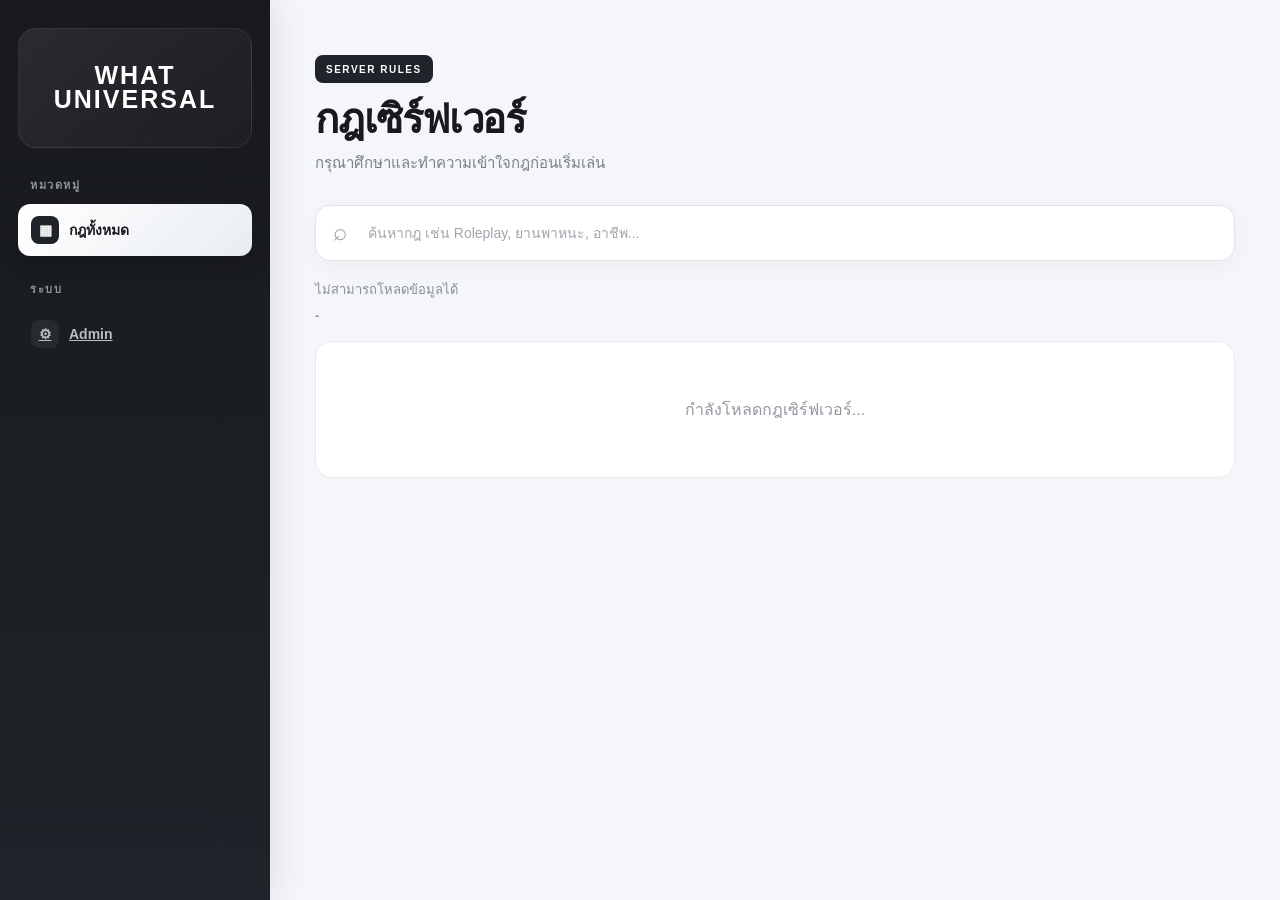
==== index.html @ ab51846b "Update index.html" ====
<!DOCTYPE html>
<html lang="th">

<head>

    <meta charset="UTF-8">

    <meta
        name="viewport"
        content="width=device-width, initial-scale=1.0"
    >

    <title>WHAT UNIVERSAL — Server Rules</title>

    <link
        rel="stylesheet"
        href="style.css"
    >

</head>


<body>

<div class="app">


    <!-- =========================================
         SIDEBAR
         ========================================= -->

    <aside class="sidebar">


        <!-- LOGO -->

        <div class="logo">

            <h2>
                WHAT<br>
                UNIVERSAL
            </h2>

        </div>


        <!-- MENU -->

        <div class="menu-title">
            หมวดหมู่
        </div>


        <nav id="categoryMenu">

            <button class="category-btn active">

                <span>▦</span>

                กฎทั้งหมด

            </button>

        </nav>


        <!-- ADMIN -->

        <div class="menu-title">
            ระบบ
        </div>


        <a
            href="admin.html"
            class="category-btn"
        >

            <span>⚙</span>

            Admin

        </a>


    </aside>



    <!-- =========================================
         MAIN
         ========================================= -->

    <main class="main">


        <div class="container">


            <!-- HEADER -->

            <header class="page-header">


                <div class="header-label">
                    SERVER RULES
                </div>


                <h1>
                    กฎเซิร์ฟเวอร์
                </h1>


                <p>
                    กรุณาศึกษาและทำความเข้าใจกฎก่อนเริ่มเล่น
                </p>


            </header>



            <!-- SEARCH -->

            <div class="search-box">

                <input
                    type="text"
                    id="searchInput"
                    placeholder="ค้นหากฎ เช่น Roleplay, ยานพาหนะ, อาชีพ..."
                    autocomplete="off"
                >

            </div>



            <!-- STATUS -->

            <div
                id="status"
                class="status"
            >
                กำลังโหลด...
            </div>


            <div
                id="ruleCount"
                class="rule-count"
            >
                -
            </div>



            <!-- RULES -->

            <section
                id="rulesContainer"
                class="rules"
            >

                <div class="loading">
                    กำลังโหลดกฎเซิร์ฟเวอร์...
                </div>

            </section>


        </div>


    </main>


</div>


<script src="script.js"></script>

</body>

</html>
---- style.css ----
/* =====================================================
   WHAT UNIVERSAL
   Main Website Style
   ===================================================== */

* {
    box-sizing: border-box;
    margin: 0;
    padding: 0;
}

html {
    scroll-behavior: smooth;
}

body {
    font-family:
        "Segoe UI",
        "Noto Sans Thai",
        Tahoma,
        sans-serif;

    background: #f4f6f9;
    color: #20242a;
}


/* =====================================================
   APP
   ===================================================== */

.app {
    min-height: 100vh;
    display: flex;
}


/* =====================================================
   SIDEBAR
   ===================================================== */

.sidebar {
    width: 270px;
    min-height: 100vh;

    position: fixed;
    left: 0;
    top: 0;

    padding: 28px 18px;

    background:
        linear-gradient(
            180deg,
            #17191d 0%,
            #202329 100%
        );

    color: #fff;

    box-shadow:
        8px 0 30px rgba(0, 0, 0, 0.08);

    z-index: 100;
}


/* =====================================================
   LOGO
   ===================================================== */

.logo {
    min-height: 120px;

    display: flex;
    align-items: center;
    justify-content: center;

    margin-bottom: 28px;

    border-radius: 18px;

    background:
        linear-gradient(
            145deg,
            rgba(255,255,255,0.08),
            rgba(255,255,255,0.02)
        );

    border: 1px solid rgba(255,255,255,0.08);
}

.logo h2 {
    font-size: 25px;
    line-height: .95;
    letter-spacing: 2px;
    text-align: center;
    font-weight: 900;
}


/* =====================================================
   MENU TITLE
   ===================================================== */

.menu-title {
    margin: 24px 12px 10px;

    font-size: 11px;

    color: #8e949d;

    text-transform: uppercase;

    letter-spacing: 1.5px;

    font-weight: 700;
}


/* =====================================================
   CATEGORY MENU
   ===================================================== */

#categoryMenu {
    display: flex;
    flex-direction: column;
    gap: 6px;
}


/* ปุ่มหมวดหมู่ */

.category-btn {
    width: 100%;

    display: flex;
    align-items: center;

    padding: 12px 13px;

    border: none;
    border-radius: 12px;

    background: transparent;

    color: #b8bdc5;

    font-family: inherit;
    font-size: 14px;
    font-weight: 600;

    text-align: left;

    cursor: pointer;

    transition:
        background .2s ease,
        color .2s ease,
        transform .2s ease;
}


.category-btn:hover {
    background: rgba(255,255,255,.07);

    color: #fff;

    transform: translateX(3px);
}


.category-btn.active {
    background:
        linear-gradient(
            135deg,
            #fff,
            #e9edf2
        );

    color: #17191d;

    box-shadow:
        0 8px 20px rgba(0,0,0,.18);
}


.category-btn span {
    width: 28px;
    height: 28px;

    display: inline-flex;

    align-items: center;
    justify-content: center;

    margin-right: 10px;

    border-radius: 8px;

    background: rgba(255,255,255,.06);

    font-size: 14px;

    flex-shrink: 0;

    transition:
        background .2s ease,
        transform .2s ease;
}


.category-btn:hover span {
    background: rgba(255,255,255,.12);

    transform: scale(1.05);
}


.category-btn.active span {
    background: #202329;

    color: #fff;
}


/* =====================================================
   MAIN
   ===================================================== */

.main {
    width: calc(100% - 270px);

    margin-left: 270px;

    min-height: 100vh;

    padding: 55px 45px;
}


.container {
    width: 100%;

    max-width: 1100px;

    margin: 0 auto;
}


/* =====================================================
   HEADER
   ===================================================== */

.page-header {
    margin-bottom: 30px;
}


.header-label {
    display: inline-flex;

    align-items: center;

    height: 28px;

    padding: 0 11px;

    margin-bottom: 12px;

    border-radius: 8px;

    background: #202329;

    color: #fff;

    font-size: 10px;

    font-weight: 800;

    letter-spacing: 1.5px;
}


.page-header h1 {
    font-size: 40px;

    line-height: 1.2;

    font-weight: 900;

    letter-spacing: -1.2px;

    color: #17191d;

    margin-bottom: 8px;
}


.page-header p {
    font-size: 15px;

    margin-top: 5px;

    color: #7b8189;
}


/* =====================================================
   SEARCH
   ===================================================== */

.search-box {
    position: relative;

    margin-bottom: 18px;
}


.search-box::before {
    content: "⌕";

    position: absolute;

    left: 18px;
    top: 50%;

    transform: translateY(-52%);

    font-size: 24px;

    color: #9aa0a8;

    pointer-events: none;

    z-index: 2;
}


.search-box input {
    width: 100%;

    height: 56px;

    padding: 0 20px 0 52px;

    border-radius: 15px;

    border: 1px solid #e1e4e8;

    background: #fff;

    color: #22262b;

    font-family: inherit;

    font-size: 14px;

    outline: none;

    box-shadow:
        0 5px 20px rgba(20,30,40,.04);

    transition:
        border .2s ease,
        box-shadow .2s ease;
}


.search-box input::placeholder {
    color: #a1a6ad;
}


.search-box input:focus {
    border-color: #9da4ad;

    box-shadow:
        0 0 0 4px rgba(40,45,50,.06);
}


/* =====================================================
   STATUS / COUNT
   ===================================================== */

.status {
    font-size: 13px;

    color: #8a9098;

    margin-bottom: 8px;
}


.rule-count {
    font-size: 13px;

    color: #8a9098;

    margin-bottom: 18px;

    font-weight: 600;
}


/* =====================================================
   RULES
   ===================================================== */

.rules {
    display: flex;

    flex-direction: column;

    gap: 14px;
}


/* =====================================================
   RULE CARD
   ===================================================== */

.rule-card {
    position: relative;

    display: flex;

    gap: 18px;

    padding: 22px 24px;

    background: #fff;

    border: 1px solid #e7e9ec;

    border-radius: 17px;

    box-shadow:
        0 5px 18px rgba(20,30,40,.035);

    transition:
        transform .2s ease,
        box-shadow .2s ease,
        border-color .2s ease;

    overflow: hidden;
}


.rule-card::before {
    content: "";

    position: absolute;

    left: 0;
    top: 0;

    width: 4px;
    height: 100%;

    background: #202329;

    opacity: 0;

    transition: opacity .2s ease;
}


.rule-card:hover {
    transform: translateY(-3px);

    border-color: #d8dce1;

    box-shadow:
        0 12px 30px rgba(20,30,40,.08);
}


.rule-card:hover::before {
    opacity: 1;
}


/* =====================================================
   RULE NUMBER
   ===================================================== */

.rule-number {
    width: 42px;
    height: 42px;

    display: flex;

    align-items: center;
    justify-content: center;

    flex-shrink: 0;

    border-radius: 12px;

    background: #202329;

    color: #fff;

    font-size: 12px;

    font-weight: 800;

    box-shadow:
        0 5px 12px rgba(0,0,0,.12);
}


/* =====================================================
   RULE CONTENT
   ===================================================== */

.rule-content {
    min-width: 0;
    flex: 1;
}


.rule-category {
    display: inline-flex;

    align-items: center;

    min-height: 25px;

    padding: 0 10px;

    margin-bottom: 8px;

    border-radius: 7px;

    background: #f0f2f4;

    color: #606771;

    font-size: 10px;

    font-weight: 700;

    letter-spacing: .3px;
}


.rule-content h3 {
    font-size: 18px;

    font-weight: 800;

    line-height: 1.4;

    color: #1d2126;

    margin-bottom: 8px;
}


.rule-content p {
    font-size: 14px;

    line-height: 1.8;

    color: #666c74;

    white-space: pre-line;
}


/* =====================================================
   LOADING
   ===================================================== */

.loading {
    padding: 55px 20px;

    text-align: center;

    color: #9298a0;

    background: #fff;

    border: 1px solid #e7e9ec;

    border-radius: 17px;
}


/* =====================================================
   EMPTY
   ===================================================== */

.empty-state {
    padding: 65px 20px;

    text-align: center;

    background: #fff;

    border: 1px solid #e7e9ec;

    border-radius: 17px;

    color: #9298a0;
}


.empty-icon {
    font-size: 38px;

    margin-bottom: 12px;

    color: #a5aab1;
}


.empty-state h3 {
    margin-bottom: 6px;

    font-size: 18px;

    color: #4d535b;
}


.empty-state p {
    font-size: 13px;

    color: #969ca4;
}


/* =====================================================
   SCROLLBAR
   ===================================================== */

::-webkit-scrollbar {
    width: 8px;
}


::-webkit-scrollbar-track {
    background: #f4f6f9;
}


::-webkit-scrollbar-thumb {
    background: #c9cdd2;

    border-radius: 20px;
}


::-webkit-scrollbar-thumb:hover {
    background: #aeb3ba;
}


/* =====================================================
   MOBILE
   ===================================================== */

@media (max-width: 850px) {

    .sidebar {
        width: 220px;
    }

    .main {
        width: calc(100% - 220px);

        margin-left: 220px;

        padding: 40px 25px;
    }

}


@media (max-width: 650px) {

    .app {
        display: block;
    }


    .sidebar {
        position: relative;

        width: 100%;

        min-height: auto;

        padding: 18px;

        box-shadow:
            0 5px 20px rgba(0,0,0,.08);
    }


    .logo {
        min-height: 85px;

        margin-bottom: 15px;
    }


    .logo h2 {
        font-size: 22px;
    }


    .menu-title {
        margin-top: 15px;
    }


    #categoryMenu {
        gap: 5px;
    }


    .category-btn {
        padding: 11px 12px;
    }


    .main {
        width: 100%;

        margin-left: 0;

        padding: 30px 16px;
    }


    .page-header h1 {
        font-size: 28px;
    }


    .rule-card {
        gap: 13px;

        padding: 19px;
    }


    .rule-number {
        width: 36px;
        height: 36px;

        border-radius: 10px;

        font-size: 11px;
    }


    .rule-content h3 {
        font-size: 17px;
    }


    .rule-content p {
        font-size: 13px;

        line-height: 1.7;
    }

}
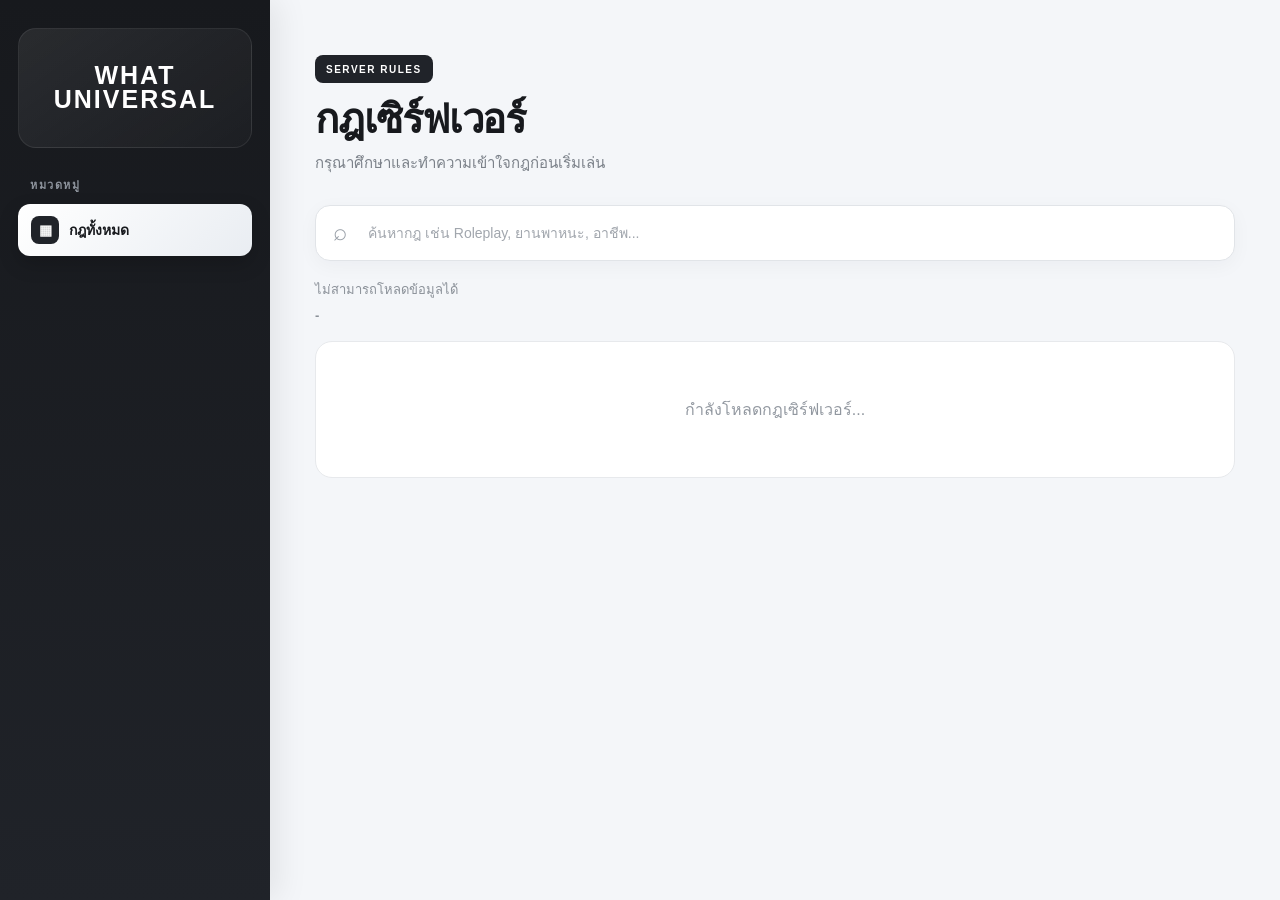
==== commit e029d588: "Update index.html" ====
--- a/index.html
+++ b/index.html
@@ -62,25 +62,6 @@
             </button>
 
         </nav>
-
-
-        <!-- ADMIN -->
-
-        <div class="menu-title">
-            ระบบ
-        </div>
-
-
-        <a
-            href="admin.html"
-            class="category-btn"
-        >
-
-            <span>⚙</span>
-
-            Admin
-
-        </a>
 
 
     </aside>
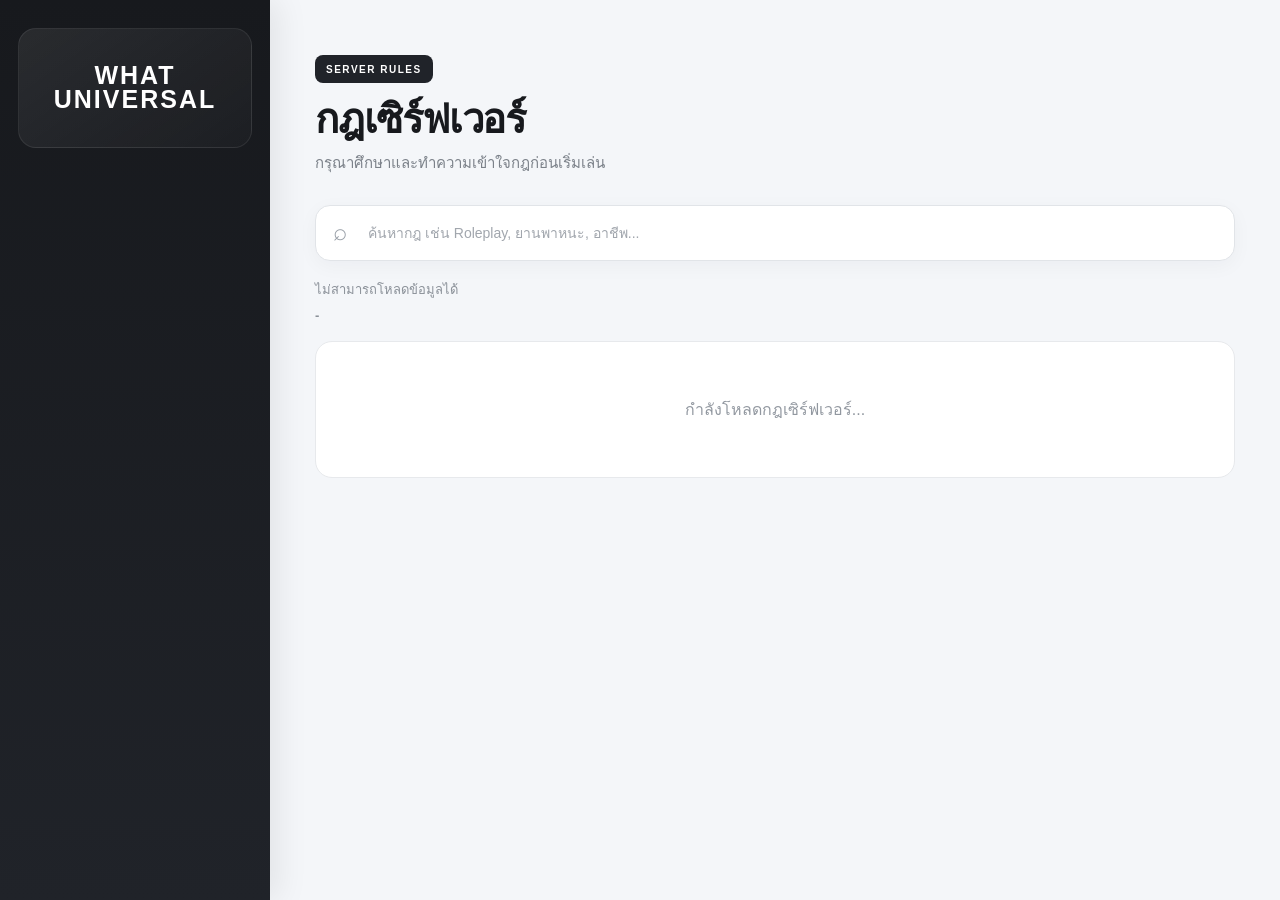
==== commit 51e021f3: "Update index.html" ====
--- a/index.html
+++ b/index.html
@@ -46,21 +46,8 @@
 
         <!-- MENU -->
 
-        <div class="menu-title">
-            หมวดหมู่
-        </div>
-
-
         <nav id="categoryMenu">
-
-            <button class="category-btn active">
-
-                <span>▦</span>
-
-                กฎทั้งหมด
-
-            </button>
-
+            
         </nav>
 
 
@@ -159,7 +146,7 @@
 </div>
 
 
-<script src="script.js"></script>
+<script src="script.js?v=2"></script>
 
 </body>
 
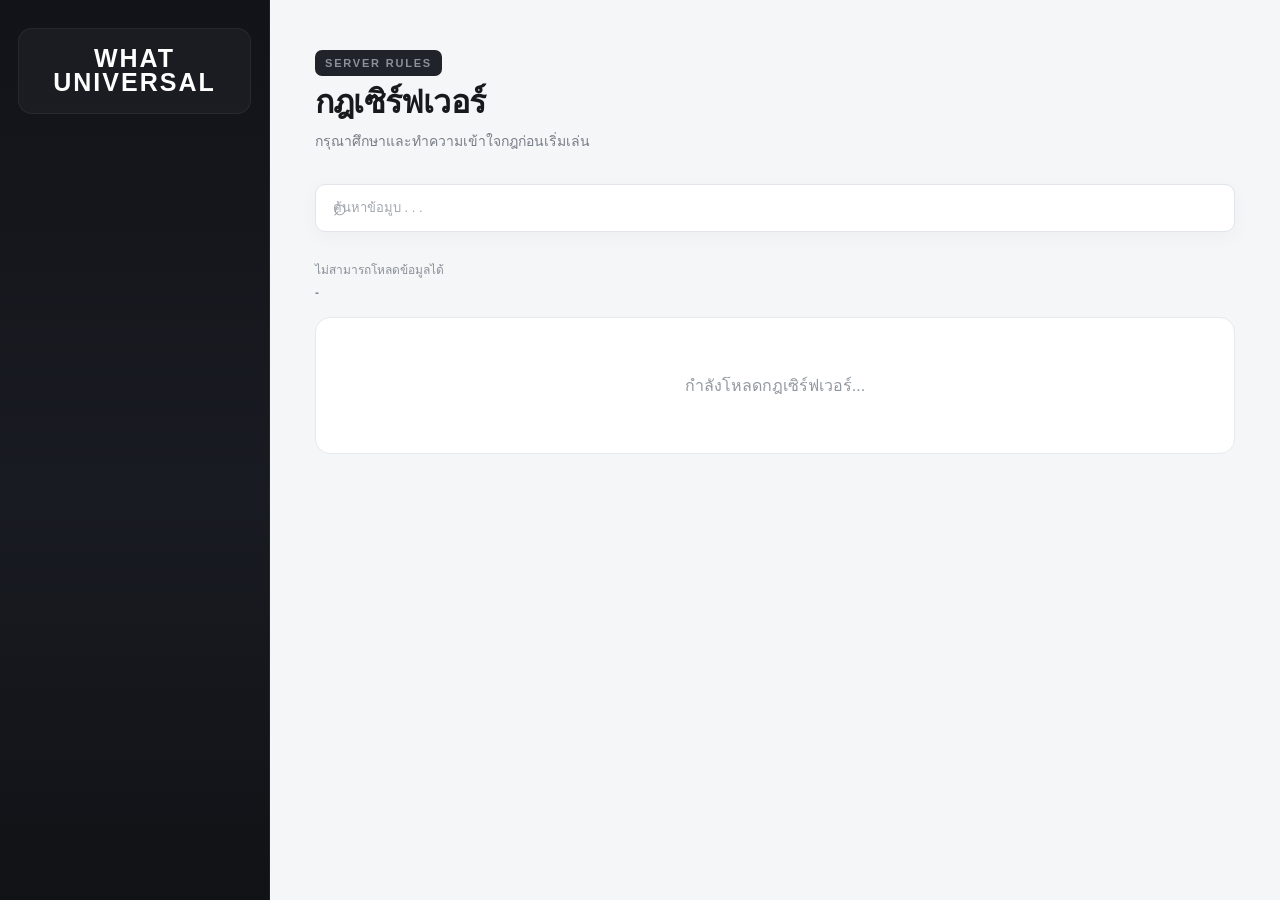
==== commit 4014c0d6: "Update index.html" ====
--- a/index.html
+++ b/index.html
@@ -96,7 +96,7 @@
                 <input
                     type="text"
                     id="searchInput"
-                    placeholder="ค้นหากฎ เช่น Roleplay, ยานพาหนะ, อาชีพ..."
+                    placeholder="ค้นหาข้อมูบ . . ."
                     autocomplete="off"
                 >
 
@@ -146,7 +146,7 @@
 </div>
 
 
-<script src="script.js?v=2"></script>
+<script src="script.js?v=3"></script>
 
 </body>
 
--- a/style.css
+++ b/style.css
@@ -1,6 +1,6 @@
 /* =====================================================
    WHAT UNIVERSAL
-   Main Website Style
+   RUN TOWN INSPIRED UI
    ===================================================== */
 
 * {
@@ -20,7 +20,7 @@
         Tahoma,
         sans-serif;
 
-    background: #f4f6f9;
+    background: #f5f6f8;
     color: #20242a;
 }
 
@@ -40,81 +40,67 @@
    ===================================================== */
 
 .sidebar {
+    position: fixed;
+    top: 0;
+    left: 0;
     width: 270px;
-    min-height: 100vh;
-
-    position: fixed;
-    left: 0;
-    top: 0;
-
-    padding: 28px 18px;
+    height: 100vh;
 
     background:
         linear-gradient(
             180deg,
-            #17191d 0%,
-            #202329 100%
+            #111318 0%,
+            #181b21 55%,
+            #101216 100%
         );
 
-    color: #fff;
-
-    box-shadow:
-        8px 0 30px rgba(0, 0, 0, 0.08);
-
+    border-right: 1px solid rgba(255, 255, 255, 0.06);
+
+    padding: 28px 18px;
+    box-sizing: border-box;
+
+    overflow-y: auto;
     z-index: 100;
 }
 
-
 /* =====================================================
    LOGO
    ===================================================== */
 
 .logo {
-    min-height: 120px;
-
-    display: flex;
-    align-items: center;
-    justify-content: center;
-
+    padding: 18px 16px;
     margin-bottom: 28px;
 
-    border-radius: 18px;
-
-    background:
-        linear-gradient(
-            145deg,
-            rgba(255,255,255,0.08),
-            rgba(255,255,255,0.02)
-        );
-
-    border: 1px solid rgba(255,255,255,0.08);
+    background: rgba(255, 255, 255, 0.035);
+    border: 1px solid rgba(255, 255, 255, 0.06);
+    border-radius: 14px;
+
+    text-align: left;
+}
+
+.logo h2 {
+    margin: 0;
+
+    color: #ffffff;
+
+    font-size: 21px;
+    line-height: 1.05;
+    font-weight: 800;
+
+    letter-spacing: 1.5px;
 }
 
 .logo h2 {
     font-size: 25px;
     line-height: .95;
+
     letter-spacing: 2px;
+
     text-align: center;
+
     font-weight: 900;
-}
-
-
-/* =====================================================
-   MENU TITLE
-   ===================================================== */
-
-.menu-title {
-    margin: 24px 12px 10px;
-
-    font-size: 11px;
-
-    color: #8e949d;
-
-    text-transform: uppercase;
-
-    letter-spacing: 1.5px;
-
-    font-weight: 700;
+
+    color: #fff;
 }
 
 
@@ -125,102 +111,144 @@
 #categoryMenu {
     display: flex;
     flex-direction: column;
-    gap: 6px;
-}
-
-
-/* ปุ่มหมวดหมู่ */
+    gap: 5px;
+}
+
+
+/* =====================================================
+   MENU TITLE
+   ===================================================== */
+
+#categoryMenu .menu-title {
+    display: block;
+    width: 100%;
+
+    margin: 20px 12px 7px;
+
+    color: #777d87;
+
+    font-size: 10px;
+
+    font-weight: 800;
+
+    text-transform: uppercase;
+
+    letter-spacing: 1.8px;
+}
+
+
+/* =====================================================
+   CATEGORY BUTTON
+   ===================================================== */
 
 .category-btn {
     width: 100%;
 
     display: flex;
     align-items: center;
-
-    padding: 12px 13px;
-
-    border: none;
-    border-radius: 12px;
+    gap: 12px;
+
+    padding: 11px 13px;
+    margin-bottom: 5px;
+
+    border: 0;
+    border-radius: 9px;
 
     background: transparent;
 
-    color: #b8bdc5;
-
-    font-family: inherit;
-    font-size: 14px;
-    font-weight: 600;
+    color: #aeb3bc;
+
+    font-size: 13px;
+    font-weight: 500;
 
     text-align: left;
 
     cursor: pointer;
 
     transition:
-        background .2s ease,
-        color .2s ease,
-        transform .2s ease;
-}
-
+        background 0.2s ease,
+        color 0.2s ease,
+        transform 0.2s ease;
+}
 
 .category-btn:hover {
-    background: rgba(255,255,255,.07);
+    background: rgba(255, 255, 255, 0.055);
+    color: #ffffff;
+}
+
+.category-btn.active {
+    background: rgba(255, 255, 255, 0.09);
+    color: #ffffff;
+}
+
+.category-btn span {
+    width: 7px;
+    height: 7px;
+
+    flex-shrink: 0;
+
+    display: block;
+
+    border-radius: 50%;
+
+    background: #777d87;
+
+    font-size: 0;
+}
+
+.category-btn.active span {
+    background: #ffffff;
+}
+
+
+.category-btn:hover {
+    background: rgba(255,255,255,.055);
 
     color: #fff;
 
-    transform: translateX(3px);
+    transform: translateX(2px);
 }
 
 
 .category-btn.active {
-    background:
-        linear-gradient(
-            135deg,
-            #fff,
-            #e9edf2
-        );
+    background: #fff;
 
     color: #17191d;
 
     box-shadow:
-        0 8px 20px rgba(0,0,0,.18);
+        0 8px 22px rgba(0,0,0,.18);
 }
 
 
 .category-btn span {
-    width: 28px;
-    height: 28px;
+    width: 25px;
+    height: 25px;
 
     display: inline-flex;
 
     align-items: center;
     justify-content: center;
 
-    margin-right: 10px;
-
-    border-radius: 8px;
-
-    background: rgba(255,255,255,.06);
-
-    font-size: 14px;
+    margin-right: 9px;
+
+    font-size: 9px;
 
     flex-shrink: 0;
 
+    color: currentColor;
+
     transition:
-        background .2s ease,
         transform .2s ease;
 }
 
 
 .category-btn:hover span {
-    background: rgba(255,255,255,.12);
-
-    transform: scale(1.05);
+    transform: scale(1.15);
 }
 
 
 .category-btn.active span {
-    background: #202329;
-
-    color: #fff;
+    color: #17191d;
 }
 
 
@@ -235,7 +263,7 @@
 
     min-height: 100vh;
 
-    padding: 55px 45px;
+    padding: 50px 45px;
 }
 
 
@@ -249,11 +277,11 @@
 
 
 /* =====================================================
-   HEADER
+   PAGE HEADER
    ===================================================== */
 
 .page-header {
-    margin-bottom: 30px;
+    margin-bottom: 28px;
 }
 
 
@@ -262,47 +290,47 @@
 
     align-items: center;
 
-    height: 28px;
-
-    padding: 0 11px;
-
-    margin-bottom: 12px;
-
-    border-radius: 8px;
+    height: 26px;
+
+    padding: 0 10px;
+
+    margin-bottom: 13px;
+
+    border-radius: 7px;
 
     background: #202329;
 
     color: #fff;
 
-    font-size: 10px;
+    font-size: 9px;
 
     font-weight: 800;
 
-    letter-spacing: 1.5px;
+    letter-spacing: 1.6px;
 }
 
 
 .page-header h1 {
     font-size: 40px;
 
-    line-height: 1.2;
+    line-height: 1.15;
 
     font-weight: 900;
 
-    letter-spacing: -1.2px;
+    letter-spacing: -1.3px;
 
     color: #17191d;
 
-    margin-bottom: 8px;
+    margin-bottom: 9px;
 }
 
 
 .page-header p {
-    font-size: 15px;
-
-    margin-top: 5px;
-
-    color: #7b8189;
+    font-size: 14px;
+
+    color: #858b94;
+
+    line-height: 1.7;
 }
 
 
@@ -327,7 +355,7 @@
 
     transform: translateY(-52%);
 
-    font-size: 24px;
+    font-size: 23px;
 
     color: #9aa0a8;
 
@@ -340,13 +368,13 @@
 .search-box input {
     width: 100%;
 
-    height: 56px;
-
-    padding: 0 20px 0 52px;
-
-    border-radius: 15px;
-
-    border: 1px solid #e1e4e8;
+    height: 54px;
+
+    padding: 0 20px 0 51px;
+
+    border-radius: 13px;
+
+    border: 1px solid #e2e5e8;
 
     background: #fff;
 
@@ -359,7 +387,7 @@
     outline: none;
 
     box-shadow:
-        0 5px 20px rgba(20,30,40,.04);
+        0 5px 20px rgba(20,30,40,.035);
 
     transition:
         border .2s ease,
@@ -373,10 +401,10 @@
 
 
 .search-box input:focus {
-    border-color: #9da4ad;
+    border-color: #b7bcc3;
 
     box-shadow:
-        0 0 0 4px rgba(40,45,50,.06);
+        0 0 0 4px rgba(40,45,50,.045);
 }
 
 
@@ -385,20 +413,20 @@
    ===================================================== */
 
 .status {
-    font-size: 13px;
+    font-size: 12px;
 
     color: #8a9098;
 
-    margin-bottom: 8px;
+    margin-bottom: 7px;
 }
 
 
 .rule-count {
-    font-size: 13px;
-
-    color: #8a9098;
-
-    margin-bottom: 18px;
+    font-size: 12px;
+
+    color: #858b94;
+
+    margin-bottom: 17px;
 
     font-weight: 600;
 }
@@ -413,7 +441,7 @@
 
     flex-direction: column;
 
-    gap: 14px;
+    gap: 12px;
 }
 
 
@@ -426,15 +454,15 @@
 
     display: flex;
 
-    gap: 18px;
-
-    padding: 22px 24px;
+    gap: 17px;
+
+    padding: 21px 22px;
 
     background: #fff;
 
-    border: 1px solid #e7e9ec;
-
-    border-radius: 17px;
+    border: 1px solid #e8eaed;
+
+    border-radius: 15px;
 
     box-shadow:
         0 5px 18px rgba(20,30,40,.035);
@@ -448,6 +476,16 @@
 }
 
 
+.rule-card:hover {
+    transform: translateY(-2px);
+
+    border-color: #d9dde2;
+
+    box-shadow:
+        0 12px 30px rgba(20,30,40,.075);
+}
+
+
 .rule-card::before {
     content: "";
 
@@ -456,7 +494,7 @@
     left: 0;
     top: 0;
 
-    width: 4px;
+    width: 3px;
     height: 100%;
 
     background: #202329;
@@ -467,7 +505,192 @@
 }
 
 
-.rule-card:hover {
+.rule-card:hover::before {
+    opacity: 1;
+}
+
+
+/* =====================================================
+   RULE NUMBER
+   ===================================================== */
+
+.rule-number {
+    width: 40px;
+    height: 40px;
+
+    display: flex;
+
+    align-items: center;
+    justify-content: center;
+
+    flex-shrink: 0;
+
+    border-radius: 10px;
+
+    background: #202329;
+
+    color: #fff;
+
+    font-size: 11px;
+
+    font-weight: 800;
+}
+
+
+/* =====================================================
+   RULE CONTENT
+   ===================================================== */
+
+.rule-content {
+    min-width: 0;
+
+    flex: 1;
+}
+
+
+.rule-category {
+    display: inline-flex;
+
+    align-items: center;
+
+    min-height: 24px;
+
+    padding: 0 9px;
+
+    margin-bottom: 7px;
+
+    border-radius: 6px;
+
+    background: #f0f2f4;
+
+    color: #626871;
+
+    font-size: 9px;
+
+    font-weight: 700;
+
+    letter-spacing: .3px;
+}
+
+
+.rule-content h3 {
+    font-size: 17px;
+
+    font-weight: 800;
+
+    line-height: 1.4;
+
+    color: #1d2126;
+
+    margin-bottom: 7px;
+}
+
+
+.rule-content p {
+    font-size: 13px;
+
+    line-height: 1.8;
+
+    color: #666c74;
+
+    white-space: pre-line;
+}
+
+
+/* =====================================================
+   HOME PAGE
+   ===================================================== */
+
+.home-page {
+    width: 100%;
+}
+
+
+.home-label {
+    display: inline-flex;
+
+    align-items: center;
+
+    padding: 7px 10px;
+
+    margin-bottom: 14px;
+
+    border-radius: 7px;
+
+    background: #202329;
+
+    color: #fff;
+
+    font-size: 9px;
+
+    font-weight: 800;
+
+    letter-spacing: 1.5px;
+}
+
+
+.home-page h2 {
+    font-size: 36px;
+
+    line-height: 1.2;
+
+    font-weight: 900;
+
+    letter-spacing: -1px;
+
+    color: #17191d;
+
+    margin-bottom: 10px;
+}
+
+
+.home-page > p {
+    font-size: 14px;
+
+    color: #858b94;
+
+    line-height: 1.8;
+
+    margin-bottom: 30px;
+}
+
+
+/* =====================================================
+   HOME CARDS
+   ===================================================== */
+
+.home-grid {
+    display: grid;
+
+    grid-template-columns:
+        repeat(3, 1fr);
+
+    gap: 14px;
+}
+
+
+.home-card {
+    padding: 24px;
+
+    min-height: 145px;
+
+    background: #fff;
+
+    border: 1px solid #e7e9ec;
+
+    border-radius: 15px;
+
+    box-shadow:
+        0 5px 18px rgba(20,30,40,.035);
+
+    transition:
+        transform .2s ease,
+        box-shadow .2s ease,
+        border-color .2s ease;
+}
+
+
+.home-card:hover {
     transform: translateY(-3px);
 
     border-color: #d8dce1;
@@ -477,97 +700,23 @@
 }
 
 
-.rule-card:hover::before {
-    opacity: 1;
-}
-
-
-/* =====================================================
-   RULE NUMBER
-   ===================================================== */
-
-.rule-number {
-    width: 42px;
-    height: 42px;
-
-    display: flex;
-
-    align-items: center;
-    justify-content: center;
-
-    flex-shrink: 0;
-
-    border-radius: 12px;
-
-    background: #202329;
-
-    color: #fff;
-
-    font-size: 12px;
+.home-card-title {
+    margin-bottom: 10px;
+
+    font-size: 16px;
 
     font-weight: 800;
 
-    box-shadow:
-        0 5px 12px rgba(0,0,0,.12);
-}
-
-
-/* =====================================================
-   RULE CONTENT
-   ===================================================== */
-
-.rule-content {
-    min-width: 0;
-    flex: 1;
-}
-
-
-.rule-category {
-    display: inline-flex;
-
-    align-items: center;
-
-    min-height: 25px;
-
-    padding: 0 10px;
-
-    margin-bottom: 8px;
-
-    border-radius: 7px;
-
-    background: #f0f2f4;
-
-    color: #606771;
-
-    font-size: 10px;
-
-    font-weight: 700;
-
-    letter-spacing: .3px;
-}
-
-
-.rule-content h3 {
-    font-size: 18px;
-
-    font-weight: 800;
-
-    line-height: 1.4;
-
     color: #1d2126;
-
-    margin-bottom: 8px;
-}
-
-
-.rule-content p {
-    font-size: 14px;
+}
+
+
+.home-card-text {
+    font-size: 13px;
 
     line-height: 1.8;
 
-    color: #666c74;
-
-    white-space: pre-line;
+    color: #777d85;
 }
 
 
@@ -586,7 +735,7 @@
 
     border: 1px solid #e7e9ec;
 
-    border-radius: 17px;
+    border-radius: 15px;
 }
 
 
@@ -603,7 +752,7 @@
 
     border: 1px solid #e7e9ec;
 
-    border-radius: 17px;
+    border-radius: 15px;
 
     color: #9298a0;
 }
@@ -644,7 +793,7 @@
 
 
 ::-webkit-scrollbar-track {
-    background: #f4f6f9;
+    background: #f5f6f8;
 }
 
 
@@ -670,6 +819,7 @@
         width: 220px;
     }
 
+
     .main {
         width: calc(100% - 220px);
 
@@ -678,6 +828,12 @@
         padding: 40px 25px;
     }
 
+
+    .home-grid {
+        grid-template-columns:
+            1fr;
+    }
+
 }
 
 
@@ -714,7 +870,7 @@
     }
 
 
-    .menu-title {
+    #categoryMenu .menu-title {
         margin-top: 15px;
     }
 
@@ -740,6 +896,16 @@
 
     .page-header h1 {
         font-size: 28px;
+    }
+
+
+    .home-page h2 {
+        font-size: 28px;
+    }
+
+
+    .home-grid {
+        grid-template-columns: 1fr;
     }
 
 
@@ -754,9 +920,9 @@
         width: 36px;
         height: 36px;
 
-        border-radius: 10px;
-
-        font-size: 11px;
+        border-radius: 9px;
+
+        font-size: 10px;
     }
 
 
@@ -772,3 +938,81 @@
     }
 
 }
+
+.category-btn span {
+    display: none !important;
+}
+
+.page-header {
+    margin-bottom: 30px;
+}
+
+.header-label {
+    margin-bottom: 8px;
+
+    color: #8b919b;
+
+    font-size: 11px;
+    font-weight: 700;
+
+    letter-spacing: 1.8px;
+    text-transform: uppercase;
+}
+
+.page-header h1 {
+    margin: 0;
+
+    color: #17191d;
+
+    font-size: 32px;
+    font-weight: 800;
+
+    letter-spacing: -0.8px;
+}
+
+.page-header p {
+    margin: 9px 0 0;
+
+    color: #777d87;
+
+    font-size: 14px;
+}
+
+.search-box {
+    margin-bottom: 28px;
+}
+
+.search-box input {
+    width: 100%;
+    height: 48px;
+
+    padding: 0 17px;
+
+    box-sizing: border-box;
+
+    border: 1px solid #e1e4e8;
+    border-radius: 10px;
+
+    background: #ffffff;
+
+    color: #20242a;
+
+    font-size: 13px;
+
+    outline: none;
+
+    transition:
+        border-color 0.2s ease,
+        box-shadow 0.2s ease;
+}
+
+.search-box input::placeholder {
+    color: #a2a7af;
+}
+
+.search-box input:focus {
+    border-color: #c5c9d0;
+
+    box-shadow:
+        0 0 0 3px rgba(0, 0, 0, 0.04);
+}
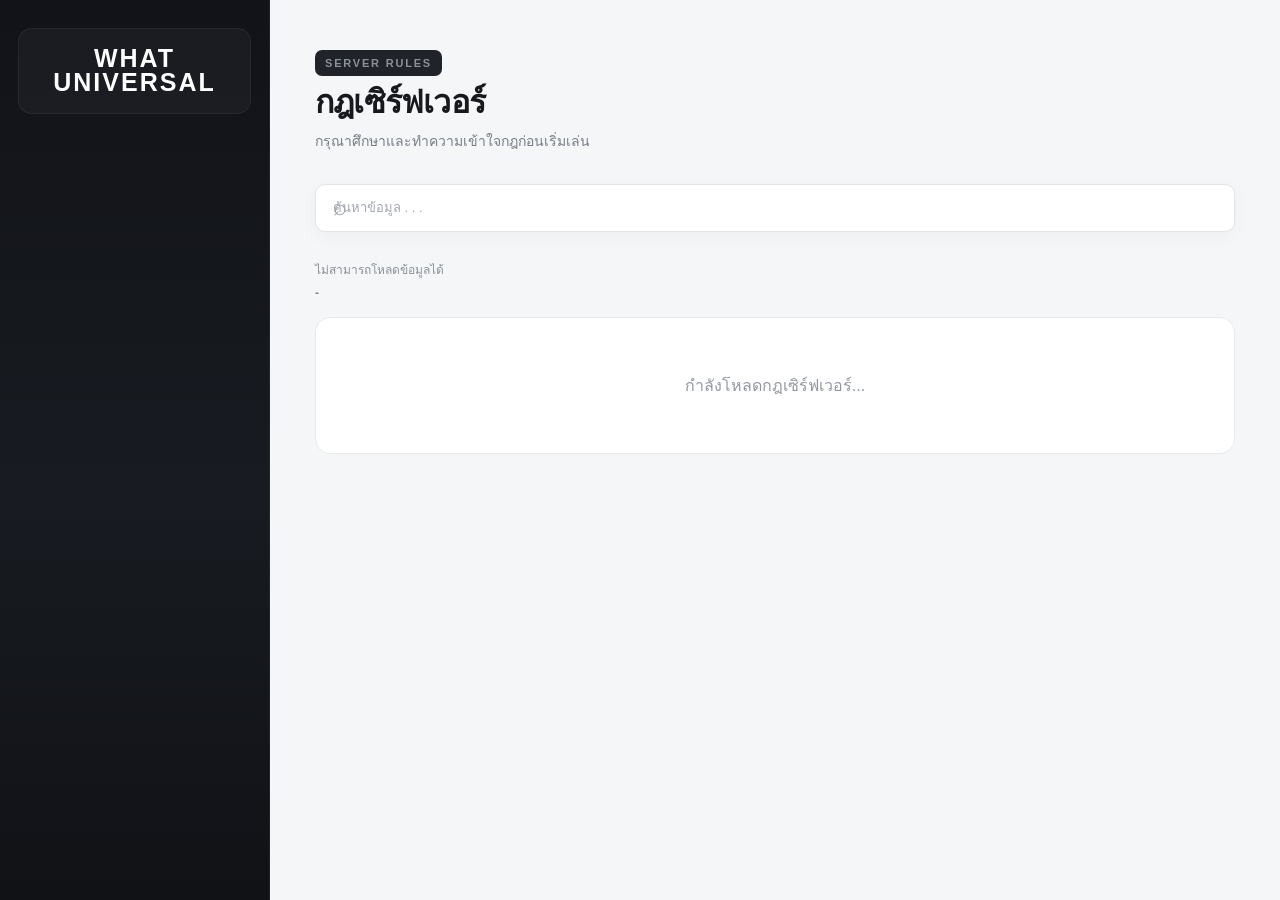
==== commit 91dc395e: "Update index.html" ====
--- a/index.html
+++ b/index.html
@@ -96,7 +96,7 @@
                 <input
                     type="text"
                     id="searchInput"
-                    placeholder="ค้นหาข้อมูบ . . ."
+                    placeholder="ค้นหาข้อมูล . . ."
                     autocomplete="off"
                 >
 
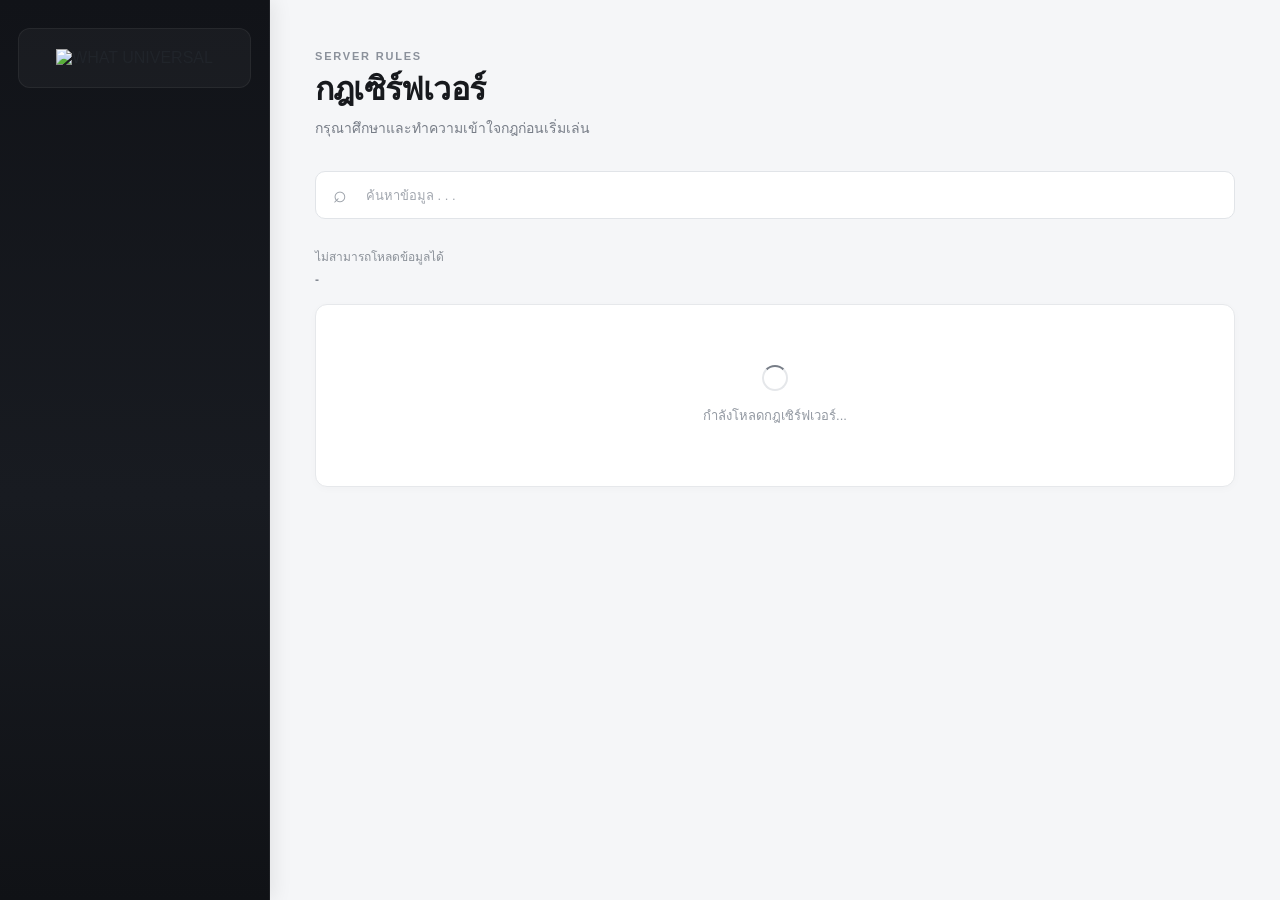
==== commit 7c444567: "Update index.html" ====
--- a/index.html
+++ b/index.html
@@ -35,13 +35,8 @@
         <!-- LOGO -->
 
         <div class="logo">
-
-            <h2>
-                WHAT<br>
-                UNIVERSAL
-            </h2>
-
-        </div>
+    <img src="logo.png" alt="WHAT UNIVERSAL">
+</div>
 
 
         <!-- MENU -->
--- a/style.css
+++ b/style.css
@@ -43,8 +43,11 @@
     position: fixed;
     top: 0;
     left: 0;
+
     width: 270px;
     height: 100vh;
+
+    padding: 28px 18px;
 
     background:
         linear-gradient(
@@ -56,26 +59,30 @@
 
     border-right: 1px solid rgba(255, 255, 255, 0.06);
 
-    padding: 28px 18px;
-    box-sizing: border-box;
+    box-shadow:
+        4px 0 18px rgba(0, 0, 0, 0.08);
 
     overflow-y: auto;
+
     z-index: 100;
 }
 
+
 /* =====================================================
    LOGO
    ===================================================== */
 
 .logo {
-    padding: 18px 16px;
-    margin-bottom: 28px;
+    padding: 20px 18px;
+    margin-bottom: 24px;
 
     background: rgba(255, 255, 255, 0.035);
+
     border: 1px solid rgba(255, 255, 255, 0.06);
-    border-radius: 14px;
-
-    text-align: left;
+
+    border-radius: 12px;
+
+    text-align: center;
 }
 
 .logo h2 {
@@ -83,24 +90,12 @@
 
     color: #ffffff;
 
-    font-size: 21px;
-    line-height: 1.05;
-    font-weight: 800;
-
-    letter-spacing: 1.5px;
-}
-
-.logo h2 {
     font-size: 25px;
-    line-height: .95;
+    line-height: 0.95;
+
+    font-weight: 900;
 
     letter-spacing: 2px;
-
-    text-align: center;
-
-    font-weight: 900;
-
-    color: #fff;
 }
 
 
@@ -123,17 +118,16 @@
     display: block;
     width: 100%;
 
-    margin: 20px 12px 7px;
+    margin: 20px 0 8px;
+    padding-left: 14px;
 
     color: #777d87;
 
     font-size: 10px;
-
-    font-weight: 800;
-
+    font-weight: 700;
+
+    letter-spacing: 1.5px;
     text-transform: uppercase;
-
-    letter-spacing: 1.8px;
 }
 
 
@@ -143,21 +137,22 @@
 
 .category-btn {
     width: 100%;
+    min-height: 42px;
 
     display: flex;
     align-items: center;
-    gap: 12px;
-
-    padding: 11px 13px;
-    margin-bottom: 5px;
+
+    padding: 10px 14px;
+    margin-bottom: 4px;
 
     border: 0;
-    border-radius: 9px;
+    border-radius: 8px;
 
     background: transparent;
 
     color: #aeb3bc;
 
+    font-family: inherit;
     font-size: 13px;
     font-weight: 500;
 
@@ -172,8 +167,10 @@
 }
 
 .category-btn:hover {
-    background: rgba(255, 255, 255, 0.055);
+    background: rgba(255, 255, 255, 0.05);
     color: #ffffff;
+
+    transform: translateX(2px);
 }
 
 .category-btn.active {
@@ -181,74 +178,11 @@
     color: #ffffff;
 }
 
+
+/* ซ่อน icon / จุดเดิมของเมนู */
+
 .category-btn span {
-    width: 7px;
-    height: 7px;
-
-    flex-shrink: 0;
-
-    display: block;
-
-    border-radius: 50%;
-
-    background: #777d87;
-
-    font-size: 0;
-}
-
-.category-btn.active span {
-    background: #ffffff;
-}
-
-
-.category-btn:hover {
-    background: rgba(255,255,255,.055);
-
-    color: #fff;
-
-    transform: translateX(2px);
-}
-
-
-.category-btn.active {
-    background: #fff;
-
-    color: #17191d;
-
-    box-shadow:
-        0 8px 22px rgba(0,0,0,.18);
-}
-
-
-.category-btn span {
-    width: 25px;
-    height: 25px;
-
-    display: inline-flex;
-
-    align-items: center;
-    justify-content: center;
-
-    margin-right: 9px;
-
-    font-size: 9px;
-
-    flex-shrink: 0;
-
-    color: currentColor;
-
-    transition:
-        transform .2s ease;
-}
-
-
-.category-btn:hover span {
-    transform: scale(1.15);
-}
-
-
-.category-btn.active span {
-    color: #17191d;
+    display: none !important;
 }
 
 
@@ -267,9 +201,12 @@
 }
 
 
+/* =====================================================
+   CONTAINER
+   ===================================================== */
+
 .container {
     width: 100%;
-
     max-width: 1100px;
 
     margin: 0 auto;
@@ -281,54 +218,40 @@
    ===================================================== */
 
 .page-header {
-    margin-bottom: 28px;
-}
-
+    margin-bottom: 30px;
+}
 
 .header-label {
-    display: inline-flex;
-
-    align-items: center;
-
-    height: 26px;
-
-    padding: 0 10px;
-
-    margin-bottom: 13px;
-
-    border-radius: 7px;
-
-    background: #202329;
-
-    color: #fff;
-
-    font-size: 9px;
-
+    margin-bottom: 8px;
+
+    color: #8b919b;
+
+    font-size: 11px;
+    font-weight: 700;
+
+    letter-spacing: 1.8px;
+    text-transform: uppercase;
+}
+
+.page-header h1 {
+    margin: 0;
+
+    color: #17191d;
+
+    font-size: 32px;
     font-weight: 800;
 
-    letter-spacing: 1.6px;
-}
-
-
-.page-header h1 {
-    font-size: 40px;
-
-    line-height: 1.15;
-
-    font-weight: 900;
-
-    letter-spacing: -1.3px;
-
-    color: #17191d;
-
-    margin-bottom: 9px;
-}
-
+    line-height: 1.2;
+
+    letter-spacing: -0.8px;
+}
 
 .page-header p {
+    margin: 9px 0 0;
+
+    color: #777d87;
+
     font-size: 14px;
-
-    color: #858b94;
 
     line-height: 1.7;
 }
@@ -341,9 +264,8 @@
 .search-box {
     position: relative;
 
-    margin-bottom: 18px;
-}
-
+    margin-bottom: 28px;
+}
 
 .search-box::before {
     content: "⌕";
@@ -355,640 +277,20 @@
 
     transform: translateY(-52%);
 
+    color: #9aa0a8;
+
     font-size: 23px;
 
-    color: #9aa0a8;
-
     pointer-events: none;
 
     z-index: 2;
-}
-
-
-.search-box input {
-    width: 100%;
-
-    height: 54px;
-
-    padding: 0 20px 0 51px;
-
-    border-radius: 13px;
-
-    border: 1px solid #e2e5e8;
-
-    background: #fff;
-
-    color: #22262b;
-
-    font-family: inherit;
-
-    font-size: 14px;
-
-    outline: none;
-
-    box-shadow:
-        0 5px 20px rgba(20,30,40,.035);
-
-    transition:
-        border .2s ease,
-        box-shadow .2s ease;
-}
-
-
-.search-box input::placeholder {
-    color: #a1a6ad;
-}
-
-
-.search-box input:focus {
-    border-color: #b7bcc3;
-
-    box-shadow:
-        0 0 0 4px rgba(40,45,50,.045);
-}
-
-
-/* =====================================================
-   STATUS / COUNT
-   ===================================================== */
-
-.status {
-    font-size: 12px;
-
-    color: #8a9098;
-
-    margin-bottom: 7px;
-}
-
-
-.rule-count {
-    font-size: 12px;
-
-    color: #858b94;
-
-    margin-bottom: 17px;
-
-    font-weight: 600;
-}
-
-
-/* =====================================================
-   RULES
-   ===================================================== */
-
-.rules {
-    display: flex;
-
-    flex-direction: column;
-
-    gap: 12px;
-}
-
-
-/* =====================================================
-   RULE CARD
-   ===================================================== */
-
-.rule-card {
-    position: relative;
-
-    display: flex;
-
-    gap: 17px;
-
-    padding: 21px 22px;
-
-    background: #fff;
-
-    border: 1px solid #e8eaed;
-
-    border-radius: 15px;
-
-    box-shadow:
-        0 5px 18px rgba(20,30,40,.035);
-
-    transition:
-        transform .2s ease,
-        box-shadow .2s ease,
-        border-color .2s ease;
-
-    overflow: hidden;
-}
-
-
-.rule-card:hover {
-    transform: translateY(-2px);
-
-    border-color: #d9dde2;
-
-    box-shadow:
-        0 12px 30px rgba(20,30,40,.075);
-}
-
-
-.rule-card::before {
-    content: "";
-
-    position: absolute;
-
-    left: 0;
-    top: 0;
-
-    width: 3px;
-    height: 100%;
-
-    background: #202329;
-
-    opacity: 0;
-
-    transition: opacity .2s ease;
-}
-
-
-.rule-card:hover::before {
-    opacity: 1;
-}
-
-
-/* =====================================================
-   RULE NUMBER
-   ===================================================== */
-
-.rule-number {
-    width: 40px;
-    height: 40px;
-
-    display: flex;
-
-    align-items: center;
-    justify-content: center;
-
-    flex-shrink: 0;
-
-    border-radius: 10px;
-
-    background: #202329;
-
-    color: #fff;
-
-    font-size: 11px;
-
-    font-weight: 800;
-}
-
-
-/* =====================================================
-   RULE CONTENT
-   ===================================================== */
-
-.rule-content {
-    min-width: 0;
-
-    flex: 1;
-}
-
-
-.rule-category {
-    display: inline-flex;
-
-    align-items: center;
-
-    min-height: 24px;
-
-    padding: 0 9px;
-
-    margin-bottom: 7px;
-
-    border-radius: 6px;
-
-    background: #f0f2f4;
-
-    color: #626871;
-
-    font-size: 9px;
-
-    font-weight: 700;
-
-    letter-spacing: .3px;
-}
-
-
-.rule-content h3 {
-    font-size: 17px;
-
-    font-weight: 800;
-
-    line-height: 1.4;
-
-    color: #1d2126;
-
-    margin-bottom: 7px;
-}
-
-
-.rule-content p {
-    font-size: 13px;
-
-    line-height: 1.8;
-
-    color: #666c74;
-
-    white-space: pre-line;
-}
-
-
-/* =====================================================
-   HOME PAGE
-   ===================================================== */
-
-.home-page {
-    width: 100%;
-}
-
-
-.home-label {
-    display: inline-flex;
-
-    align-items: center;
-
-    padding: 7px 10px;
-
-    margin-bottom: 14px;
-
-    border-radius: 7px;
-
-    background: #202329;
-
-    color: #fff;
-
-    font-size: 9px;
-
-    font-weight: 800;
-
-    letter-spacing: 1.5px;
-}
-
-
-.home-page h2 {
-    font-size: 36px;
-
-    line-height: 1.2;
-
-    font-weight: 900;
-
-    letter-spacing: -1px;
-
-    color: #17191d;
-
-    margin-bottom: 10px;
-}
-
-
-.home-page > p {
-    font-size: 14px;
-
-    color: #858b94;
-
-    line-height: 1.8;
-
-    margin-bottom: 30px;
-}
-
-
-/* =====================================================
-   HOME CARDS
-   ===================================================== */
-
-.home-grid {
-    display: grid;
-
-    grid-template-columns:
-        repeat(3, 1fr);
-
-    gap: 14px;
-}
-
-
-.home-card {
-    padding: 24px;
-
-    min-height: 145px;
-
-    background: #fff;
-
-    border: 1px solid #e7e9ec;
-
-    border-radius: 15px;
-
-    box-shadow:
-        0 5px 18px rgba(20,30,40,.035);
-
-    transition:
-        transform .2s ease,
-        box-shadow .2s ease,
-        border-color .2s ease;
-}
-
-
-.home-card:hover {
-    transform: translateY(-3px);
-
-    border-color: #d8dce1;
-
-    box-shadow:
-        0 12px 30px rgba(20,30,40,.08);
-}
-
-
-.home-card-title {
-    margin-bottom: 10px;
-
-    font-size: 16px;
-
-    font-weight: 800;
-
-    color: #1d2126;
-}
-
-
-.home-card-text {
-    font-size: 13px;
-
-    line-height: 1.8;
-
-    color: #777d85;
-}
-
-
-/* =====================================================
-   LOADING
-   ===================================================== */
-
-.loading {
-    padding: 55px 20px;
-
-    text-align: center;
-
-    color: #9298a0;
-
-    background: #fff;
-
-    border: 1px solid #e7e9ec;
-
-    border-radius: 15px;
-}
-
-
-/* =====================================================
-   EMPTY
-   ===================================================== */
-
-.empty-state {
-    padding: 65px 20px;
-
-    text-align: center;
-
-    background: #fff;
-
-    border: 1px solid #e7e9ec;
-
-    border-radius: 15px;
-
-    color: #9298a0;
-}
-
-
-.empty-icon {
-    font-size: 38px;
-
-    margin-bottom: 12px;
-
-    color: #a5aab1;
-}
-
-
-.empty-state h3 {
-    margin-bottom: 6px;
-
-    font-size: 18px;
-
-    color: #4d535b;
-}
-
-
-.empty-state p {
-    font-size: 13px;
-
-    color: #969ca4;
-}
-
-
-/* =====================================================
-   SCROLLBAR
-   ===================================================== */
-
-::-webkit-scrollbar {
-    width: 8px;
-}
-
-
-::-webkit-scrollbar-track {
-    background: #f5f6f8;
-}
-
-
-::-webkit-scrollbar-thumb {
-    background: #c9cdd2;
-
-    border-radius: 20px;
-}
-
-
-::-webkit-scrollbar-thumb:hover {
-    background: #aeb3ba;
-}
-
-
-/* =====================================================
-   MOBILE
-   ===================================================== */
-
-@media (max-width: 850px) {
-
-    .sidebar {
-        width: 220px;
-    }
-
-
-    .main {
-        width: calc(100% - 220px);
-
-        margin-left: 220px;
-
-        padding: 40px 25px;
-    }
-
-
-    .home-grid {
-        grid-template-columns:
-            1fr;
-    }
-
-}
-
-
-@media (max-width: 650px) {
-
-    .app {
-        display: block;
-    }
-
-
-    .sidebar {
-        position: relative;
-
-        width: 100%;
-
-        min-height: auto;
-
-        padding: 18px;
-
-        box-shadow:
-            0 5px 20px rgba(0,0,0,.08);
-    }
-
-
-    .logo {
-        min-height: 85px;
-
-        margin-bottom: 15px;
-    }
-
-
-    .logo h2 {
-        font-size: 22px;
-    }
-
-
-    #categoryMenu .menu-title {
-        margin-top: 15px;
-    }
-
-
-    #categoryMenu {
-        gap: 5px;
-    }
-
-
-    .category-btn {
-        padding: 11px 12px;
-    }
-
-
-    .main {
-        width: 100%;
-
-        margin-left: 0;
-
-        padding: 30px 16px;
-    }
-
-
-    .page-header h1 {
-        font-size: 28px;
-    }
-
-
-    .home-page h2 {
-        font-size: 28px;
-    }
-
-
-    .home-grid {
-        grid-template-columns: 1fr;
-    }
-
-
-    .rule-card {
-        gap: 13px;
-
-        padding: 19px;
-    }
-
-
-    .rule-number {
-        width: 36px;
-        height: 36px;
-
-        border-radius: 9px;
-
-        font-size: 10px;
-    }
-
-
-    .rule-content h3 {
-        font-size: 17px;
-    }
-
-
-    .rule-content p {
-        font-size: 13px;
-
-        line-height: 1.7;
-    }
-
-}
-
-.category-btn span {
-    display: none !important;
-}
-
-.page-header {
-    margin-bottom: 30px;
-}
-
-.header-label {
-    margin-bottom: 8px;
-
-    color: #8b919b;
-
-    font-size: 11px;
-    font-weight: 700;
-
-    letter-spacing: 1.8px;
-    text-transform: uppercase;
-}
-
-.page-header h1 {
-    margin: 0;
-
-    color: #17191d;
-
-    font-size: 32px;
-    font-weight: 800;
-
-    letter-spacing: -0.8px;
-}
-
-.page-header p {
-    margin: 9px 0 0;
-
-    color: #777d87;
-
-    font-size: 14px;
-}
-
-.search-box {
-    margin-bottom: 28px;
 }
 
 .search-box input {
     width: 100%;
     height: 48px;
 
-    padding: 0 17px;
-
-    box-sizing: border-box;
+    padding: 0 17px 0 50px;
 
     border: 1px solid #e1e4e8;
     border-radius: 10px;
@@ -997,6 +299,7 @@
 
     color: #20242a;
 
+    font-family: inherit;
     font-size: 13px;
 
     outline: none;
@@ -1016,3 +319,605 @@
     box-shadow:
         0 0 0 3px rgba(0, 0, 0, 0.04);
 }
+
+
+/* =====================================================
+   STATUS / COUNT
+   ===================================================== */
+
+.status {
+    margin-bottom: 7px;
+
+    color: #8a9098;
+
+    font-size: 12px;
+}
+
+.rule-count {
+    margin-bottom: 17px;
+
+    color: #858b94;
+
+    font-size: 12px;
+    font-weight: 600;
+}
+
+
+/* =====================================================
+   RULES
+   ===================================================== */
+
+.rules {
+    display: flex;
+    flex-direction: column;
+
+    gap: 12px;
+}
+
+
+/* =====================================================
+   RULE CARD
+   ===================================================== */
+
+.rule-card {
+    position: relative;
+
+    display: flex;
+
+    gap: 18px;
+
+    padding: 22px 24px;
+    margin-bottom: 2px;
+
+    background: #ffffff;
+
+    border: 1px solid #e6e8eb;
+    border-radius: 12px;
+
+    box-shadow:
+        0 2px 8px rgba(0, 0, 0, 0.025);
+
+    transition:
+        transform 0.2s ease,
+        box-shadow 0.2s ease,
+        border-color 0.2s ease;
+
+    overflow: hidden;
+}
+
+.rule-card:hover {
+    transform: translateY(-2px);
+
+    border-color: #d9dce1;
+
+    box-shadow:
+        0 6px 18px rgba(0, 0, 0, 0.06);
+}
+
+.rule-card::before {
+    content: "";
+
+    position: absolute;
+
+    left: 0;
+    top: 0;
+
+    width: 3px;
+    height: 100%;
+
+    background: #202329;
+
+    opacity: 0;
+
+    transition: opacity 0.2s ease;
+}
+
+.rule-card:hover::before {
+    opacity: 1;
+}
+
+
+/* =====================================================
+   RULE NUMBER
+   ===================================================== */
+
+.rule-number {
+    width: 34px;
+    height: 34px;
+
+    flex-shrink: 0;
+
+    display: flex;
+    align-items: center;
+    justify-content: center;
+
+    border-radius: 9px;
+
+    background: #f1f2f4;
+
+    color: #555b64;
+
+    font-size: 12px;
+    font-weight: 700;
+}
+
+
+/* =====================================================
+   RULE CONTENT
+   ===================================================== */
+
+.rule-content {
+    min-width: 0;
+    flex: 1;
+}
+
+.rule-category {
+    margin-bottom: 5px;
+
+    color: #9298a1;
+
+    font-size: 10px;
+    font-weight: 700;
+
+    letter-spacing: 1px;
+    text-transform: uppercase;
+}
+
+.rule-content h3 {
+    margin: 0 0 8px;
+
+    color: #191c21;
+
+    font-size: 16px;
+    font-weight: 700;
+
+    line-height: 1.4;
+}
+
+.rule-content p {
+    margin: 0;
+
+    color: #686e77;
+
+    font-size: 13px;
+    line-height: 1.7;
+
+    white-space: pre-line;
+}
+
+
+/* =====================================================
+   HOME PAGE
+   ===================================================== */
+
+.home-page {
+    padding: 10px 0 40px;
+}
+
+.home-label {
+    margin-bottom: 10px;
+
+    color: #9298a1;
+
+    font-size: 11px;
+    font-weight: 700;
+
+    letter-spacing: 1.8px;
+    text-transform: uppercase;
+}
+
+.home-page h2 {
+    margin: 0 0 12px;
+
+    color: #191c21;
+
+    font-size: 34px;
+    font-weight: 800;
+
+    line-height: 1.2;
+
+    letter-spacing: -1px;
+}
+
+.home-page > p {
+    max-width: 600px;
+
+    margin: 0 0 34px;
+
+    color: #777d87;
+
+    font-size: 14px;
+    line-height: 1.7;
+}
+
+
+/* =====================================================
+   HOME CARDS
+   ===================================================== */
+
+.home-grid {
+    display: grid;
+
+    grid-template-columns:
+        repeat(3, 1fr);
+
+    gap: 16px;
+}
+
+.home-card {
+    padding: 24px;
+
+    background: #ffffff;
+
+    border: 1px solid #e6e8eb;
+    border-radius: 12px;
+
+    box-shadow:
+        0 2px 8px rgba(0, 0, 0, 0.025);
+
+    transition:
+        transform 0.2s ease,
+        box-shadow 0.2s ease,
+        border-color 0.2s ease;
+}
+
+.home-card:hover {
+    transform: translateY(-3px);
+
+    border-color: #d9dce1;
+
+    box-shadow:
+        0 8px 20px rgba(0, 0, 0, 0.06);
+}
+
+.home-card-title {
+    margin-bottom: 10px;
+
+    color: #191c21;
+
+    font-size: 15px;
+    font-weight: 700;
+}
+
+.home-card-text {
+    color: #777d87;
+
+    font-size: 13px;
+    line-height: 1.7;
+}
+
+
+/* =====================================================
+   LOADING
+   ===================================================== */
+
+.loading {
+    padding: 60px 20px;
+
+    text-align: center;
+
+    color: #9298a1;
+
+    font-size: 13px;
+
+    background: #ffffff;
+
+    border: 1px solid #e6e8eb;
+    border-radius: 12px;
+
+    box-shadow:
+        0 2px 8px rgba(0, 0, 0, 0.025);
+}
+
+.loading::before {
+    content: "";
+
+    display: block;
+
+    width: 22px;
+    height: 22px;
+
+    margin: 0 auto 14px;
+
+    border: 2px solid #e5e7ea;
+    border-top-color: #777d87;
+
+    border-radius: 50%;
+
+    animation:
+        loadingSpin 0.8s linear infinite;
+}
+
+@keyframes loadingSpin {
+    from {
+        transform: rotate(0deg);
+    }
+
+    to {
+        transform: rotate(360deg);
+    }
+}
+
+
+/* =====================================================
+   EMPTY STATE
+   ===================================================== */
+
+.empty-state {
+    padding: 70px 20px;
+
+    text-align: center;
+
+    background: #ffffff;
+
+    border: 1px solid #e6e8eb;
+    border-radius: 12px;
+
+    box-shadow:
+        0 2px 8px rgba(0, 0, 0, 0.025);
+}
+
+.empty-icon {
+    width: 48px;
+    height: 48px;
+
+    margin: 0 auto 18px;
+
+    display: flex;
+    align-items: center;
+    justify-content: center;
+
+    border-radius: 12px;
+
+    background: #f1f2f4;
+
+    color: #777d87;
+
+    font-size: 22px;
+}
+
+.empty-state h3 {
+    margin: 0 0 7px;
+
+    color: #191c21;
+
+    font-size: 16px;
+    font-weight: 700;
+}
+
+.empty-state p {
+    margin: 0;
+
+    color: #9298a1;
+
+    font-size: 13px;
+}
+
+
+/* =====================================================
+   SCROLLBAR
+   ===================================================== */
+
+::-webkit-scrollbar {
+    width: 8px;
+}
+
+::-webkit-scrollbar-track {
+    background: #f5f6f8;
+}
+
+::-webkit-scrollbar-thumb {
+    background: #c9cdd2;
+
+    border-radius: 20px;
+}
+
+::-webkit-scrollbar-thumb:hover {
+    background: #aeb3ba;
+}
+
+
+/* =====================================================
+   TABLET
+   ===================================================== */
+
+@media (max-width: 900px) {
+
+    .sidebar {
+        width: 220px;
+    }
+
+    .main {
+        width: calc(100% - 220px);
+
+        margin-left: 220px;
+
+        padding: 40px 25px;
+    }
+
+    .container {
+        padding: 0 3px;
+    }
+
+    .home-grid {
+        grid-template-columns: 1fr;
+    }
+}
+
+
+/* =====================================================
+   MOBILE
+   ===================================================== */
+
+@media (max-width: 650px) {
+
+    .app {
+        display: block;
+    }
+
+    .sidebar {
+        position: relative;
+
+        width: 100%;
+        height: auto;
+
+        padding: 16px;
+
+        border-right: none;
+        border-bottom: 1px solid rgba(255, 255, 255, 0.06);
+
+        box-shadow: none;
+
+        overflow: visible;
+    }
+
+    .logo {
+        margin-bottom: 14px;
+        padding: 16px;
+    }
+
+    .logo h2 {
+        font-size: 18px;
+    }
+
+    #categoryMenu {
+        display: flex;
+
+        flex-direction: row;
+
+        gap: 6px;
+
+        overflow-x: auto;
+
+        padding-bottom: 4px;
+    }
+
+    #categoryMenu .menu-title {
+        display: none;
+    }
+
+    .category-btn {
+        width: auto;
+        min-width: max-content;
+
+        margin-bottom: 0;
+
+        padding: 9px 13px;
+
+        white-space: nowrap;
+    }
+
+    .main {
+        width: 100%;
+
+        margin-left: 0;
+
+        padding: 28px 16px 40px;
+    }
+
+    .container {
+        padding: 0;
+    }
+
+    .page-header {
+        margin-bottom: 22px;
+    }
+
+    .page-header h1 {
+        font-size: 27px;
+    }
+
+    .page-header p {
+        font-size: 13px;
+    }
+
+    .search-box {
+        margin-bottom: 22px;
+    }
+
+    .search-box input {
+        height: 46px;
+
+        font-size: 13px;
+    }
+
+    .rule-card {
+        gap: 13px;
+
+        padding: 17px;
+    }
+
+    .rule-number {
+        width: 30px;
+        height: 30px;
+
+        border-radius: 8px;
+
+        font-size: 11px;
+    }
+
+    .rule-content h3 {
+        font-size: 14px;
+    }
+
+    .rule-content p {
+        font-size: 12px;
+
+        line-height: 1.7;
+    }
+
+    .home-page {
+        padding-top: 4px;
+    }
+
+    .home-page h2 {
+        font-size: 27px;
+
+        letter-spacing: -0.5px;
+    }
+
+    .home-page > p {
+        font-size: 13px;
+
+        margin-bottom: 24px;
+    }
+
+    .home-grid {
+        grid-template-columns: 1fr;
+
+        gap: 10px;
+    }
+
+    .home-card {
+        padding: 19px;
+    }
+
+    .rule-count {
+        font-size: 11px;
+    }
+}
+
+
+/* =====================================================
+   VERY SMALL MOBILE
+   ===================================================== */
+
+@media (max-width: 400px) {
+
+    .main {
+        padding-left: 13px;
+        padding-right: 13px;
+    }
+
+    .page-header h1 {
+        font-size: 24px;
+    }
+
+    .home-page h2 {
+        font-size: 24px;
+    }
+
+    .rule-card {
+        padding: 14px;
+    }
+}
